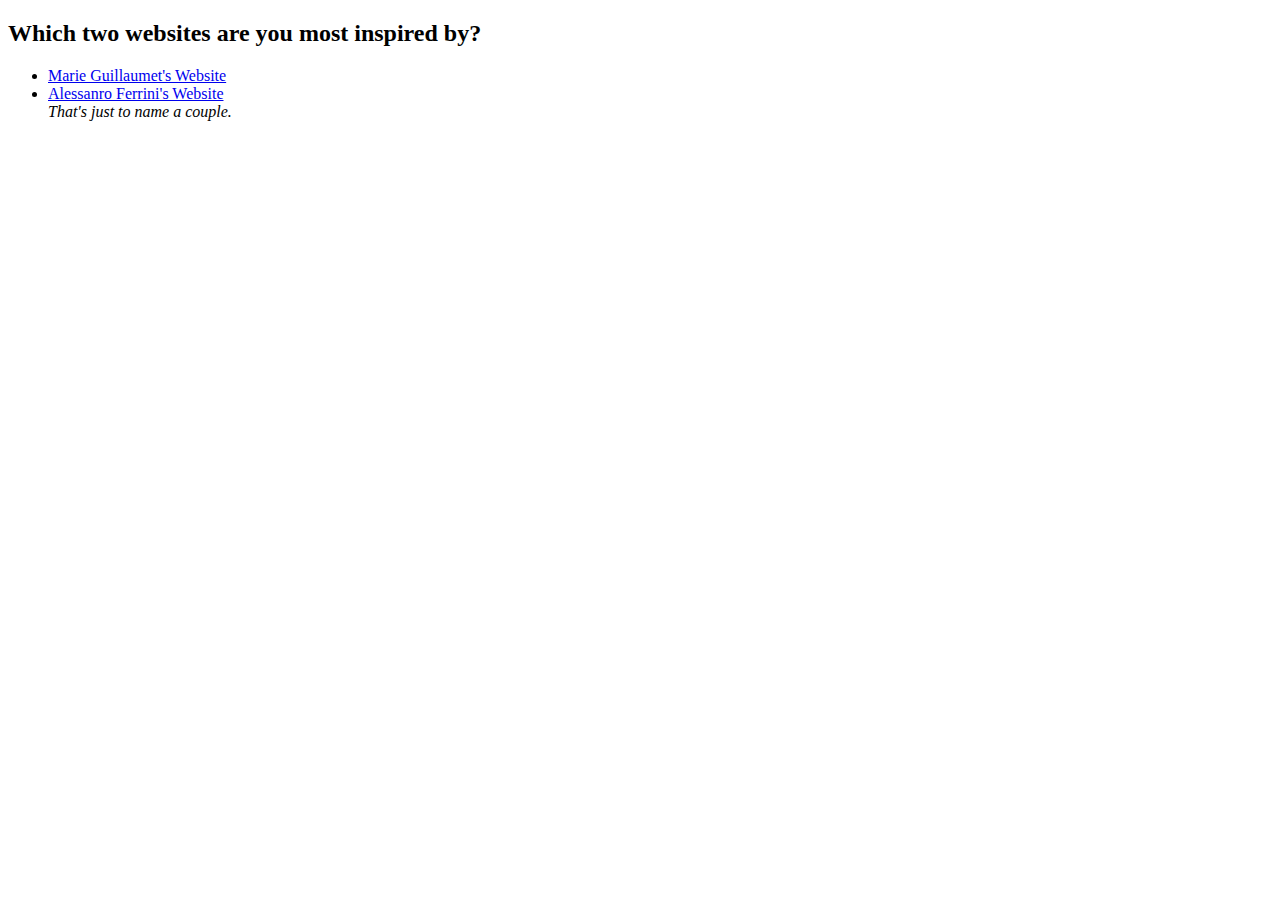
==== index.html @ 7f373a82 "Index" ====
<!DOCTYPE html>
<html>

  <head>
    <title>HeyyyAllie</title>
  </head>
  
  <body>
    <h2>Which two websites are you most inspired by?</h2>
    
    <p>
      <ul>
        <li><a href="http://marieguillaumet.com/blog/" target="_blank">Marie Guillaumet's Website</a></li>
        <li><a href="http://www.alessandroferrini.it/" target="_blank">Alessanro Ferrini's Website</a></li>
        <em>That's just to name a couple.</em>
      </ul>
    </p>
  </body>
  
</html>
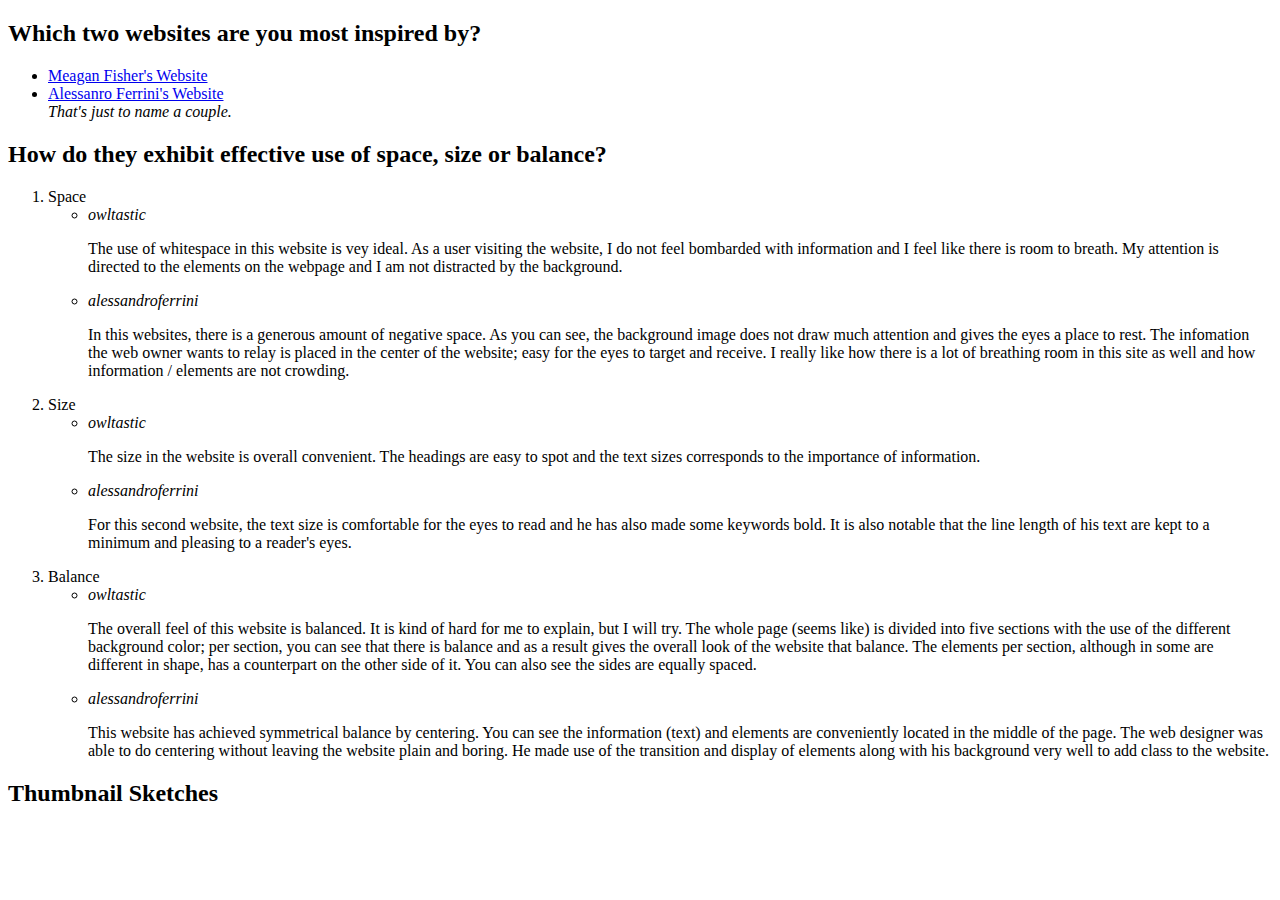
==== commit 823c0c68: "answered items" ====
--- a/index.html
+++ b/index.html
@@ -1,4 +1,4 @@
-<!DOCTYPE html>
+<!DOCTYPE html> 
 <html>
 
   <head>
@@ -10,11 +10,74 @@
     
     <p>
       <ul>
-        <li><a href="http://marieguillaumet.com/blog/" target="_blank">Marie Guillaumet's Website</a></li>
+        <li><a href="http://owltastic.com/" target="_blank">Meagan Fisher's Website</a></li>
         <li><a href="http://www.alessandroferrini.it/" target="_blank">Alessanro Ferrini's Website</a></li>
         <em>That's just to name a couple.</em>
       </ul>
     </p>
+
+    <h2>How do they exhibit effective use of space, size or balance?</h2>
+
+    <p>
+      <ol>
+        <li>
+          <span>Space</span>
+
+          <ul>
+            <li> 
+                <em>owltastic</em>  
+                <p> The use of whitespace in this website is vey ideal.  As a user visiting the website, I do not feel bombarded with information and I feel like there is room to breath.  My attention is directed to the elements on the webpage and I am not distracted by the background.</p>
+            </li>
+
+            <li>
+                <em>alessandroferrini</em>
+                <p> In this websites, there is a generous amount of negative space.  As you can see, the background image does not draw much attention and gives the eyes a place to rest.  The infomation the web owner wants to relay is placed in the center of the website; easy for the eyes to target and receive.  I really like how there is a lot of breathing room in this site as well and how information / elements are not crowding.
+                </p>
+            </li>
+          </ul>
+
+        </li>
+
+        <li>
+          <span>Size</span>
+
+          <ul>
+            <li>
+              <em>owltastic</em>
+              <p> The size in the website is overall convenient.  The headings are easy to spot and the text sizes corresponds to the importance of information. 
+              </p>
+            </li>
+
+            <li>
+              <em>alessandroferrini</em>
+              <p> For this second website, the text size is comfortable for the eyes to read and he has also made some keywords bold.  It is also notable that the line length of his text are kept to a minimum and pleasing to a reader's eyes.</p>
+            </li>
+          </ul>
+        </li>
+
+        <li>
+          <span>Balance</span>
+
+          <ul>
+            <li>
+              <em>owltastic</em>
+              <p> The overall feel of this website is balanced.  It is kind of hard for me to explain, but I will try.  The whole page (seems like) is divided into five sections with the use of the different background color; per section, you can see that there is balance and as a result gives the overall look of the website that balance.  The elements per section, although in some are different in shape, has a counterpart on the other side of it.  You can also see the sides are equally spaced.
+              </p>
+            </li> 
+
+            <li>
+              <em>alessandroferrini</em>
+              <p> This website has achieved symmetrical balance by centering.  You can see the information (text) and elements are conveniently located in the middle of the page.  The web designer was able to do centering without leaving the website plain and boring.  He made use of the transition and display of elements along with his background very well to add class to the website.  
+              </p>
+            </li>
+          </ul>
+        </li>
+      </ol>
+    </p>
+
+    <h2>Thumbnail Sketches</h2>
+
+    <p></p>
   </body>
   
 </html>
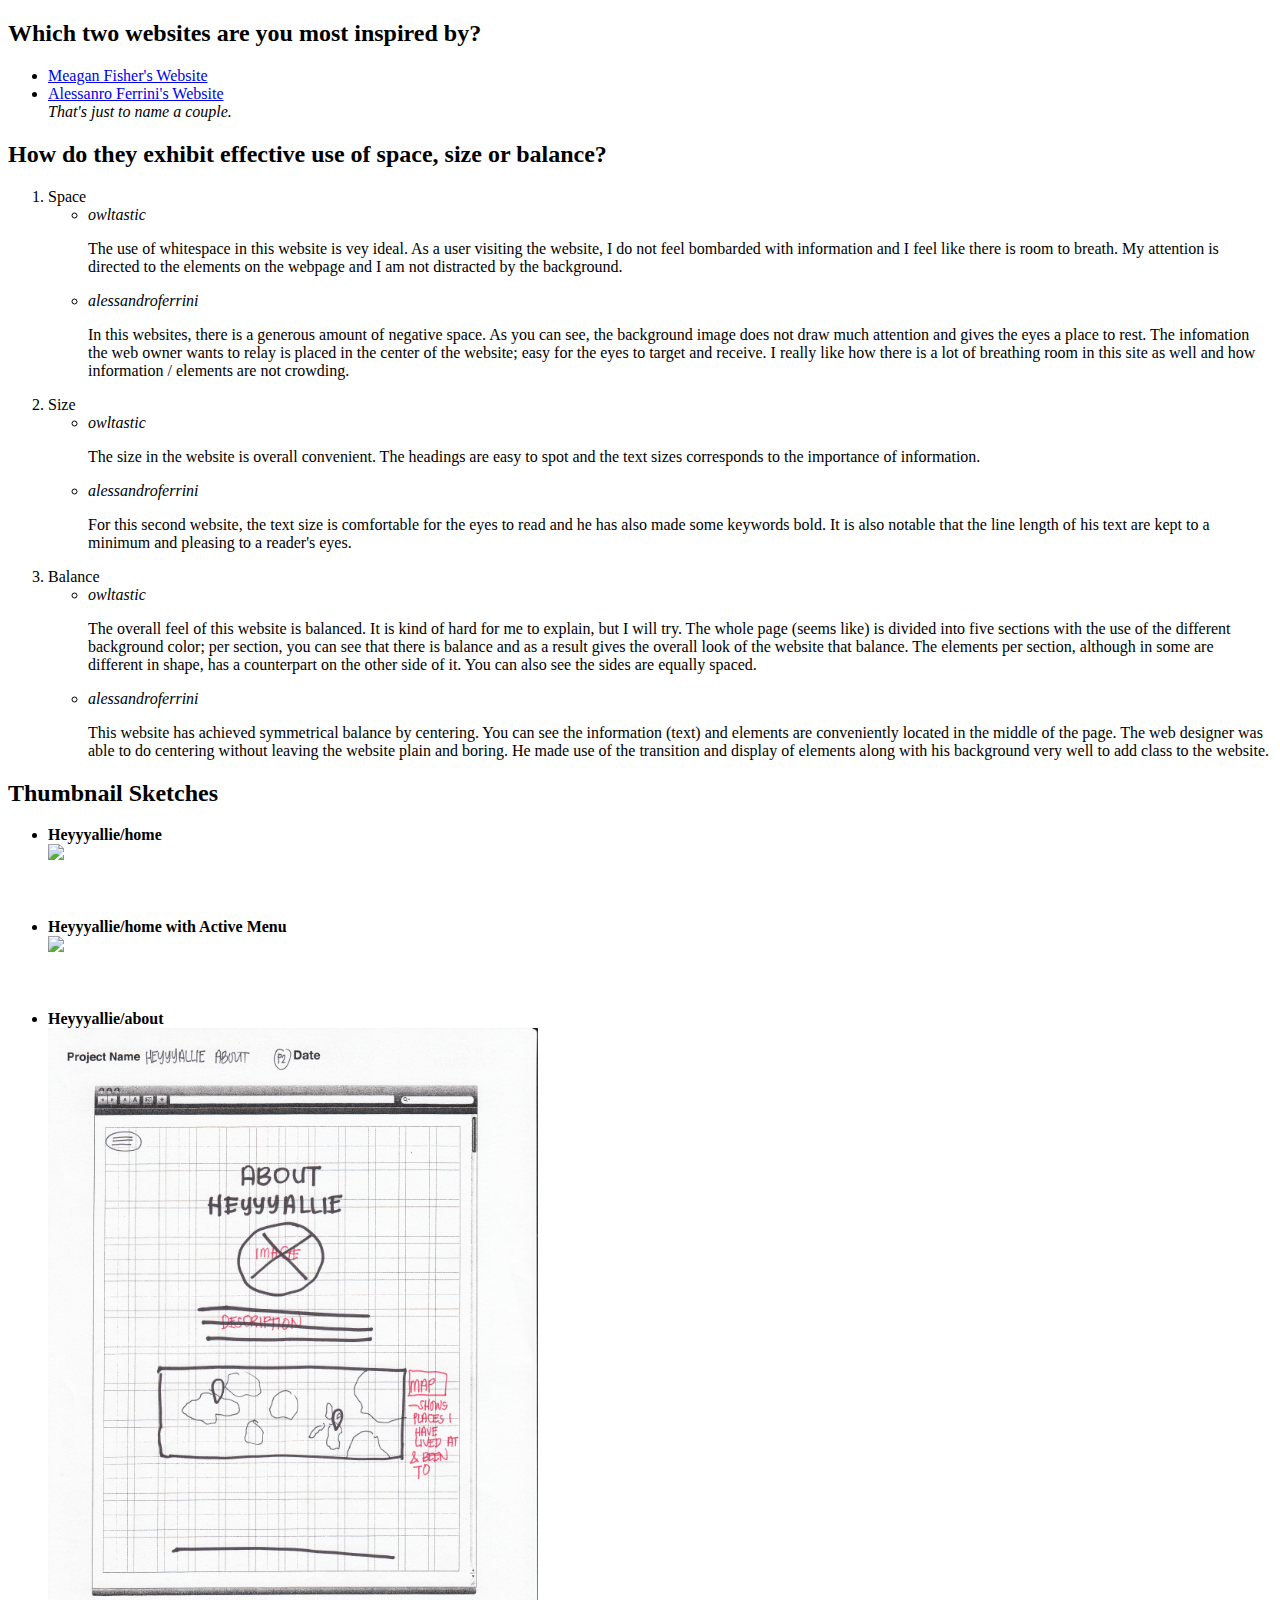
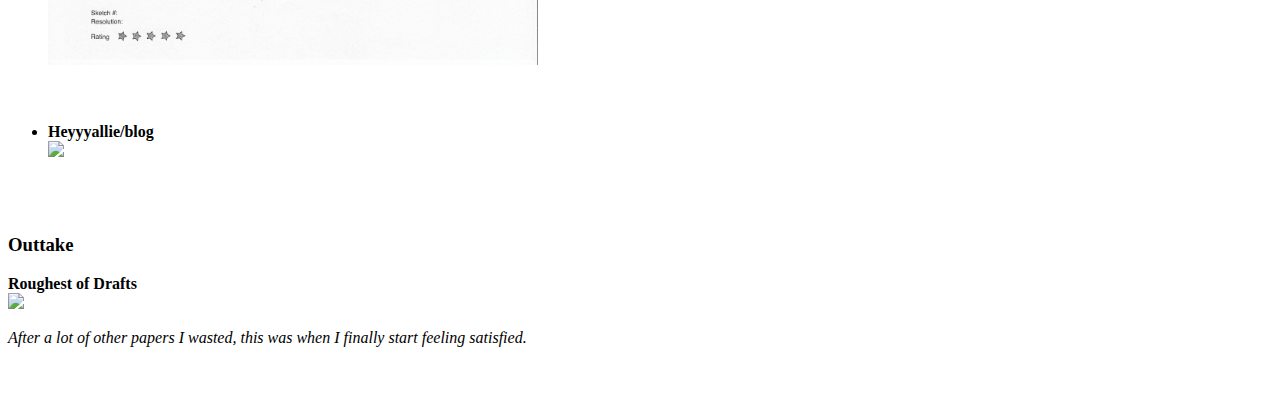
==== commit 72be096a: "thumbnail sketches added" ====
--- a/index.html
+++ b/index.html
@@ -77,7 +77,42 @@
 
     <h2>Thumbnail Sketches</h2>
 
-    <p></p>
+    <ul>
+      <li>
+        <!-- heyyyallie/home -->
+        <strong>Heyyyallie/home</strong><br/>
+        <img src="images/sketch/home.jpg" width="40%">
+        <br/><br/><br/><br/>   
+      </li>
+
+      <li>
+        <!-- heyyyallie/home-active -->
+        <strong>Heyyyallie/home with Active Menu</strong><br/>
+        <img src="images/sketch/active-menu.jpg" width="40%"> 
+        <br/><br/><br/><br/> 
+      </li>
+
+      <li>
+        <!-- heyyyallie/about -->
+        <strong>Heyyyallie/about</strong><br/>
+        <img src="images/sketch/about.jpg" width="40%">  
+        <br/><br/><br/><br/> 
+      </li>
+
+      <li>
+        <!-- heyyyallie/blog -->
+        <strong>Heyyyallie/blog</strong><br/>
+        <img src="images/sketch/blog.jpg" width="40%"> 
+        <br/><br/><br/><br/> 
+      </li>
+
+    </ul>
+
+        <h3>Outtake</h3>
+        <strong>Roughest of Drafts</strong><br/>
+        <img src="images/sketch/rough.jpg" width="30%"/><br/>
+        <p><em>After a lot of other papers I wasted, this was when I finally start feeling satisfied.</em></p>
+        <br/><br/>
   </body>
   
 </html>
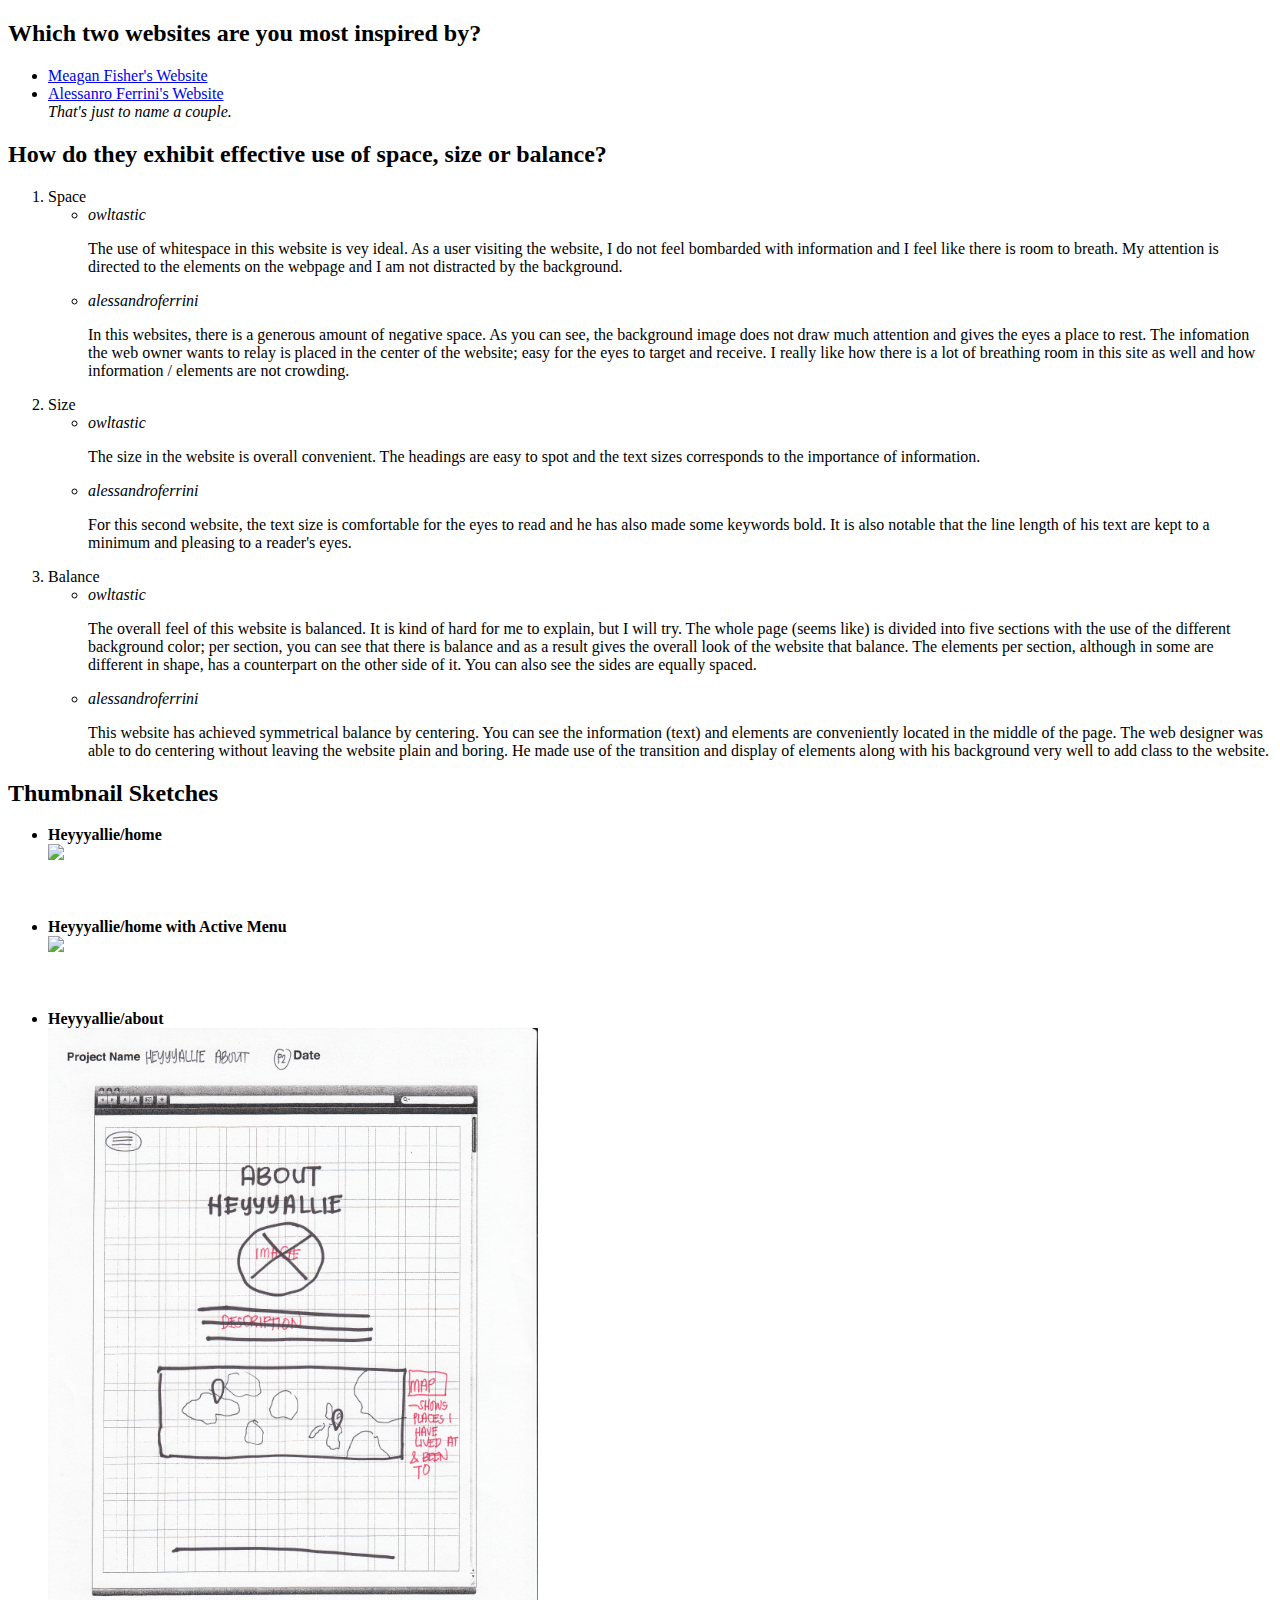
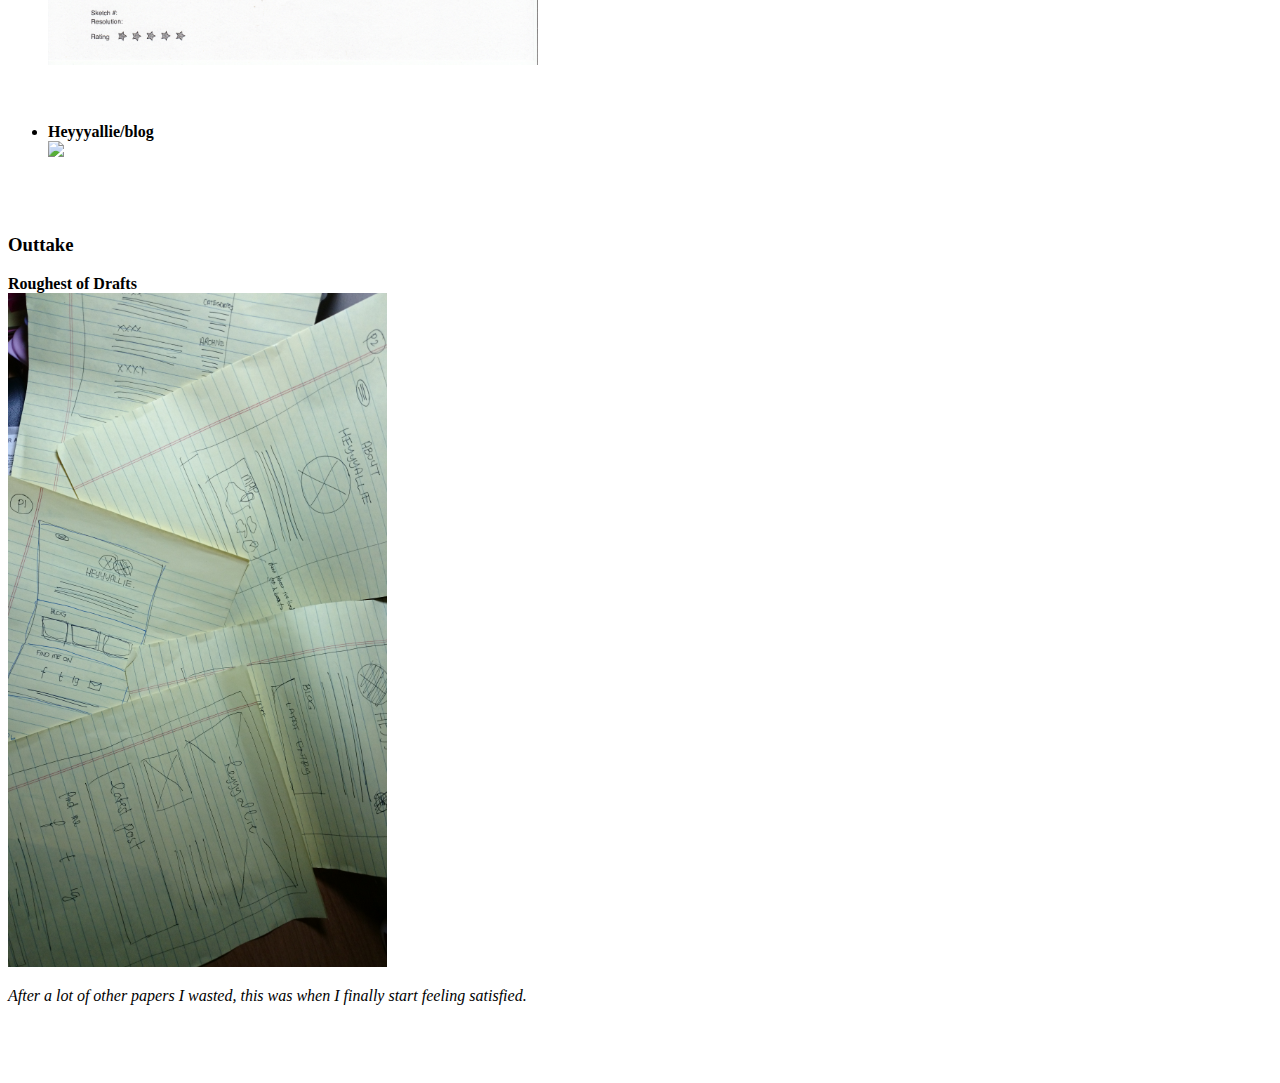
==== commit 422a8f23: "image rough draft renamed" ====
--- a/index.html
+++ b/index.html
@@ -110,9 +110,9 @@
 
         <h3>Outtake</h3>
         <strong>Roughest of Drafts</strong><br/>
-        <img src="images/sketch/rough.jpg" width="30%"/><br/>
+        <img src="images/sketch/roughdraft.jpg" width="30%"/><br/>
         <p><em>After a lot of other papers I wasted, this was when I finally start feeling satisfied.</em></p>
-        <br/><br/>
+        <br/><br/><br/>
   </body>
   
 </html>
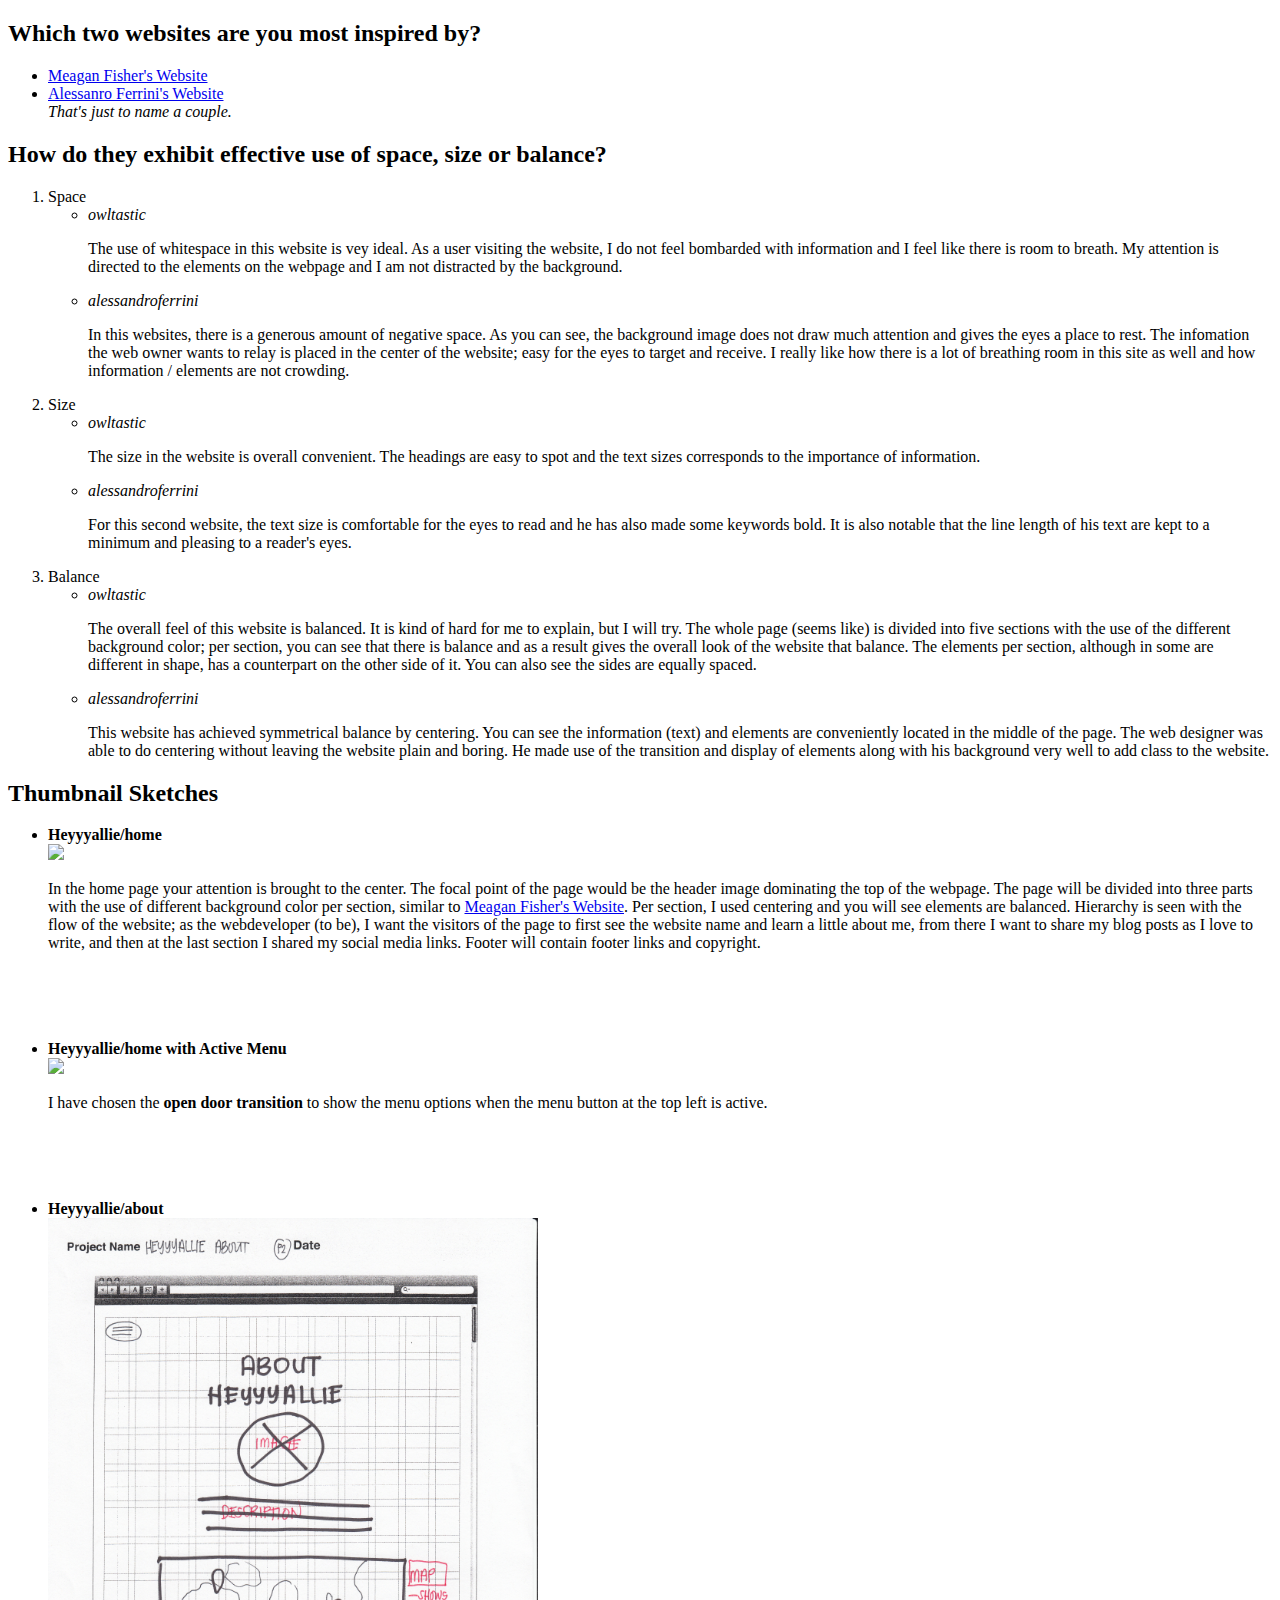
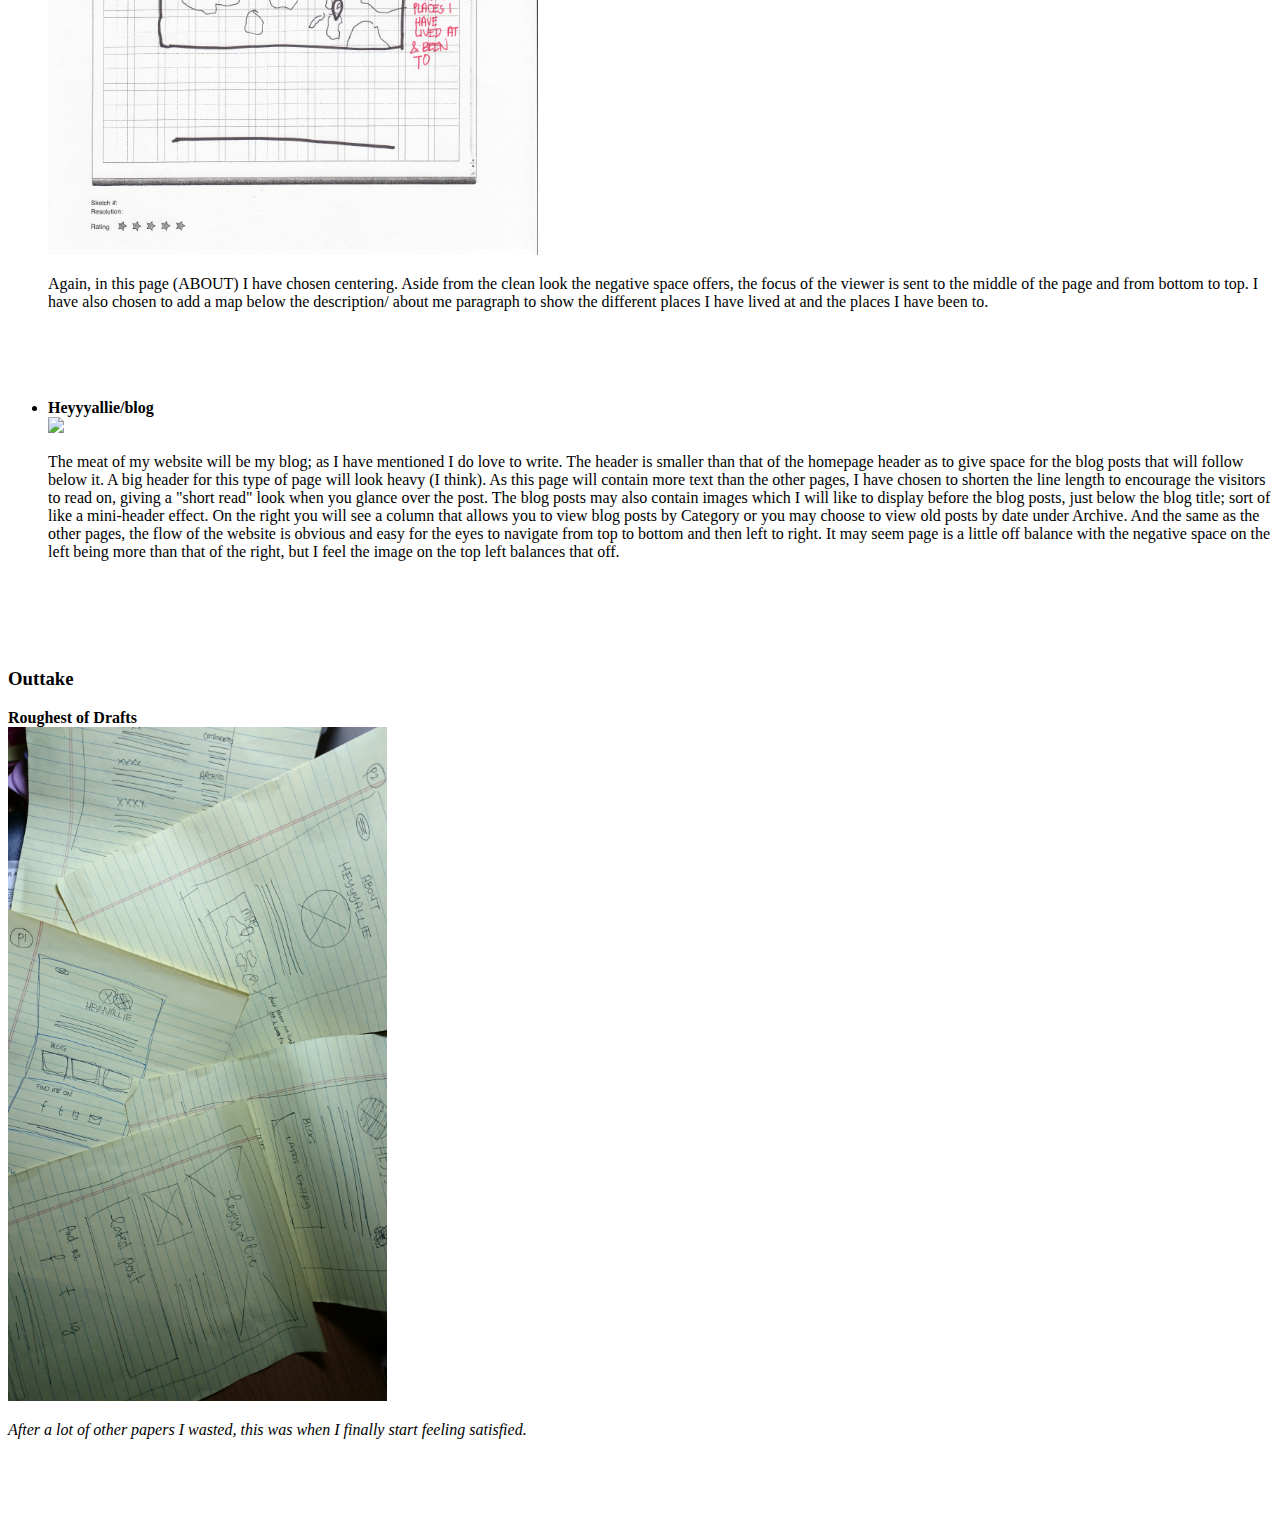
==== commit d2c40a7f: "thumbnail sketches with descriptions" ====
--- a/index.html
+++ b/index.html
@@ -82,6 +82,7 @@
         <!-- heyyyallie/home -->
         <strong>Heyyyallie/home</strong><br/>
         <img src="images/sketch/home.jpg" width="40%">
+        <p>In the home page your attention is brought to the center.  The focal point of the page would be the header image dominating the top of the webpage.  The page will be divided into three parts with the use of different background color per section, similar to <a href="http://owltastic.com/" target="_blank">Meagan Fisher's Website</a>.  Per section, I used centering and you will see elements are balanced.  Hierarchy is seen with the flow of the website; as the webdeveloper (to be), I want the visitors of the page to first see the website name and learn a little about me, from there I want to share my blog posts as I love to write, and then at the last section I shared my social media links.  Footer will contain footer links and copyright. </p>
         <br/><br/><br/><br/>   
       </li>
 
@@ -89,6 +90,7 @@
         <!-- heyyyallie/home-active -->
         <strong>Heyyyallie/home with Active Menu</strong><br/>
         <img src="images/sketch/active-menu.jpg" width="40%"> 
+        <p>I have chosen the <strong>open door transition</strong> to show the menu options when the menu button at the top left is active.</p>
         <br/><br/><br/><br/> 
       </li>
 
@@ -96,6 +98,7 @@
         <!-- heyyyallie/about -->
         <strong>Heyyyallie/about</strong><br/>
         <img src="images/sketch/about.jpg" width="40%">  
+        <p>Again, in this page (ABOUT) I have chosen centering.  Aside from the clean look the negative space offers, the focus of the viewer is sent to the middle of the page and from bottom to top.  I have also chosen to add a map below the description/ about me paragraph to show the different places I have lived at and the places I have been to.</p>
         <br/><br/><br/><br/> 
       </li>
 
@@ -103,6 +106,7 @@
         <!-- heyyyallie/blog -->
         <strong>Heyyyallie/blog</strong><br/>
         <img src="images/sketch/blog.jpg" width="40%"> 
+        <p>The meat of my website will be my blog; as I have mentioned I do love to write.  The header is smaller than that of the homepage header as to give space for the blog posts that will follow below it.  A big header for this type of page will look heavy (I think).  As this page will contain more text than the other pages, I have chosen to shorten the line length to encourage the visitors to read on, giving a "short read" look when you glance over the post.  The blog posts may also contain images which I will like to display before the blog posts, just below the blog title; sort of like a mini-header effect.  On the right you will see a column that allows you to view blog posts by Category or you may choose to view old posts by date under Archive.  And the same as the other pages, the flow of the website is obvious and easy for the eyes to navigate from top to bottom and then left to right.  It may seem page is a little off balance with the negative space on the left being more than that of the right, but I feel the image on the top left balances that off.</p>
         <br/><br/><br/><br/> 
       </li>
 
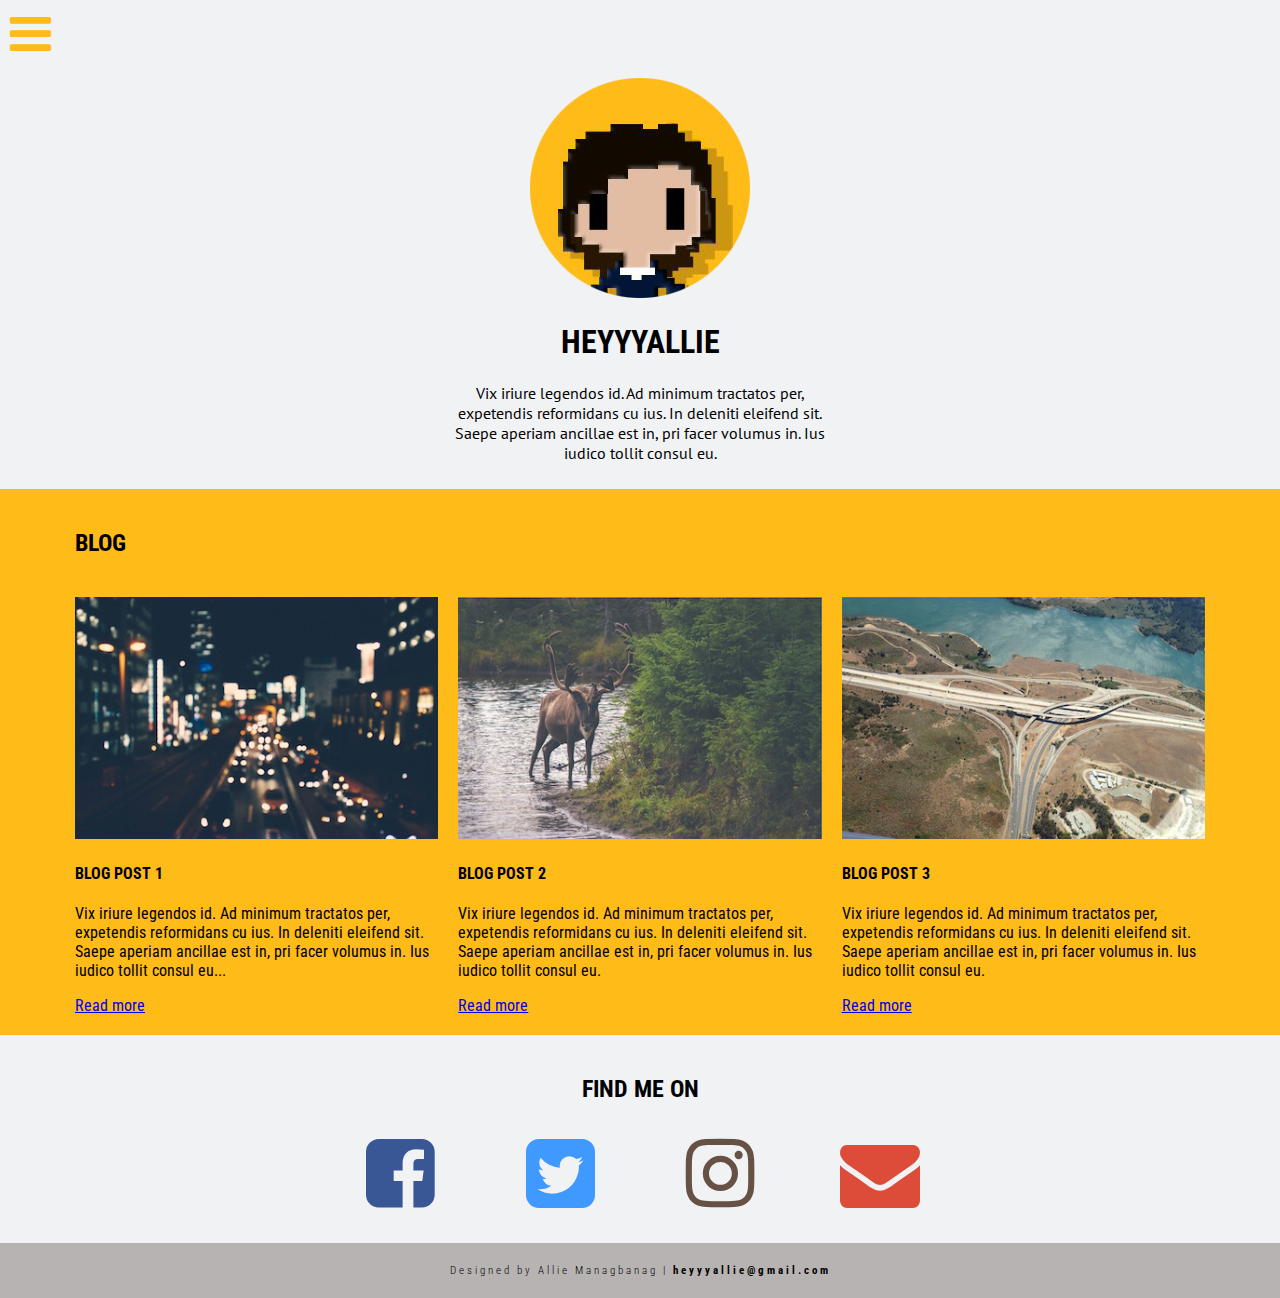
==== commit 2b5c50fa: "Unit 6" ====
--- a/index.html
+++ b/index.html
@@ -1,122 +1,94 @@
-<!DOCTYPE html> 
+<!DOCTYPE html>
 <html>
+<head>
+	<title>Unit 6</title>
+	<link href='http://fonts.googleapis.com/css?family=Roboto+Condensed:400,300,700' rel='stylesheet' type='text/css'>
+	<link href='http://fonts.googleapis.com/css?family=PT+Sans' rel='stylesheet' type='text/css'>
+	<link href="//maxcdn.bootstrapcdn.com/font-awesome/4.2.0/css/font-awesome.min.css" rel="stylesheet">
+	<link rel="stylesheet" type="text/css" href="css/style.css">
+</head>
+<body>
+	<div class="main-wrapper">
+		<div class="header-wrapper">
+			<div class="menu-wrapper">
+				<a href="#"><i class="fa fa-bars fa-3x"></i></a>
+			</div>
+			<!-- /menu-wrapper -->
 
-  <head>
-    <title>HeyyyAllie</title>
-  </head>
-  
-  <body>
-    <h2>Which two websites are you most inspired by?</h2>
-    
-    <p>
-      <ul>
-        <li><a href="http://owltastic.com/" target="_blank">Meagan Fisher's Website</a></li>
-        <li><a href="http://www.alessandroferrini.it/" target="_blank">Alessanro Ferrini's Website</a></li>
-        <em>That's just to name a couple.</em>
-      </ul>
-    </p>
+			<div class="logo">
+				<a href="#">
+					<img src="images/heyyyallie.png">
+				</a>
 
-    <h2>How do they exhibit effective use of space, size or balance?</h2>
+				<h1 class="title">Heyyyallie</h1>
+				<div class="description">
+					<p>Vix iriure legendos id. Ad minimum tractatos per, expetendis reformidans cu ius. In deleniti eleifend sit. Saepe aperiam ancillae est in, pri facer volumus in. Ius iudico tollit consul eu.</p>
+				</div>
+			</div>
 
-    <p>
-      <ol>
-        <li>
-          <span>Space</span>
+		</div>
+		<div class="blog-wrapper">
+			<div class="container">
+				<div class="title">
+					<h2>Blog</h2>
+				</div>
+				<div class="blog-posts cf">
+					<div class="post">
+						<img src="images/blogimg1.jpeg">
+						<h4 class="title">Blog Post 1</h4>
+						<div class="post-content">
+							<p>Vix iriure legendos id. Ad minimum tractatos per, expetendis reformidans cu ius. In deleniti eleifend sit. Saepe aperiam ancillae est in, pri facer volumus in. Ius iudico tollit consul eu...</p>
+							<a class="read-more" href="#">Read more</a>
+						</div>
+					</div>
 
-          <ul>
-            <li> 
-                <em>owltastic</em>  
-                <p> The use of whitespace in this website is vey ideal.  As a user visiting the website, I do not feel bombarded with information and I feel like there is room to breath.  My attention is directed to the elements on the webpage and I am not distracted by the background.</p>
-            </li>
+					<div class="post">
+						<img src="images/blogimg2.jpeg">
+						<h4 class="title">Blog Post 2</h4>
+						<div class="post-content">
+							<p>Vix iriure legendos id. Ad minimum tractatos per, expetendis reformidans cu ius. In deleniti eleifend sit. Saepe aperiam ancillae est in, pri facer volumus in. Ius iudico tollit consul eu.</p>
+							<a class="read-more" href="#">Read more</a>
+						</div>
+					</div>
 
-            <li>
-                <em>alessandroferrini</em>
-                <p> In this websites, there is a generous amount of negative space.  As you can see, the background image does not draw much attention and gives the eyes a place to rest.  The infomation the web owner wants to relay is placed in the center of the website; easy for the eyes to target and receive.  I really like how there is a lot of breathing room in this site as well and how information / elements are not crowding.
-                </p>
-            </li>
-          </ul>
-
-        </li>
-
-        <li>
-          <span>Size</span>
-
-          <ul>
-            <li>
-              <em>owltastic</em>
-              <p> The size in the website is overall convenient.  The headings are easy to spot and the text sizes corresponds to the importance of information. 
-              </p>
-            </li>
-
-            <li>
-              <em>alessandroferrini</em>
-              <p> For this second website, the text size is comfortable for the eyes to read and he has also made some keywords bold.  It is also notable that the line length of his text are kept to a minimum and pleasing to a reader's eyes.</p>
-            </li>
-          </ul>
-        </li>
-
-        <li>
-          <span>Balance</span>
-
-          <ul>
-            <li>
-              <em>owltastic</em>
-              <p> The overall feel of this website is balanced.  It is kind of hard for me to explain, but I will try.  The whole page (seems like) is divided into five sections with the use of the different background color; per section, you can see that there is balance and as a result gives the overall look of the website that balance.  The elements per section, although in some are different in shape, has a counterpart on the other side of it.  You can also see the sides are equally spaced.
-              </p>
-            </li> 
-
-            <li>
-              <em>alessandroferrini</em>
-              <p> This website has achieved symmetrical balance by centering.  You can see the information (text) and elements are conveniently located in the middle of the page.  The web designer was able to do centering without leaving the website plain and boring.  He made use of the transition and display of elements along with his background very well to add class to the website.  
-              </p>
-            </li>
-          </ul>
-        </li>
-      </ol>
-    </p>
-
-    <h2>Thumbnail Sketches</h2>
-
-    <ul>
-      <li>
-        <!-- heyyyallie/home -->
-        <strong>Heyyyallie/home</strong><br/>
-        <img src="images/sketch/home.jpg" width="40%">
-        <p>In the home page your attention is brought to the center.  The focal point of the page would be the header image dominating the top of the webpage.  The page will be divided into three parts with the use of different background color per section, similar to <a href="http://owltastic.com/" target="_blank">Meagan Fisher's Website</a>.  Per section, I used centering and you will see elements are balanced.  Hierarchy is seen with the flow of the website; as the webdeveloper (to be), I want the visitors of the page to first see the website name and learn a little about me, from there I want to share my blog posts as I love to write, and then at the last section I shared my social media links.  Footer will contain footer links and copyright. </p>
-        <br/><br/><br/><br/>   
-      </li>
-
-      <li>
-        <!-- heyyyallie/home-active -->
-        <strong>Heyyyallie/home with Active Menu</strong><br/>
-        <img src="images/sketch/active-menu.jpg" width="40%"> 
-        <p>I have chosen the <strong>open door transition</strong> to show the menu options when the menu button at the top left is active.</p>
-        <br/><br/><br/><br/> 
-      </li>
-
-      <li>
-        <!-- heyyyallie/about -->
-        <strong>Heyyyallie/about</strong><br/>
-        <img src="images/sketch/about.jpg" width="40%">  
-        <p>Again, in this page (ABOUT) I have chosen centering.  Aside from the clean look the negative space offers, the focus of the viewer is sent to the middle of the page and from bottom to top.  I have also chosen to add a map below the description/ about me paragraph to show the different places I have lived at and the places I have been to.</p>
-        <br/><br/><br/><br/> 
-      </li>
-
-      <li>
-        <!-- heyyyallie/blog -->
-        <strong>Heyyyallie/blog</strong><br/>
-        <img src="images/sketch/blog.jpg" width="40%"> 
-        <p>The meat of my website will be my blog; as I have mentioned I do love to write.  The header is smaller than that of the homepage header as to give space for the blog posts that will follow below it.  A big header for this type of page will look heavy (I think).  As this page will contain more text than the other pages, I have chosen to shorten the line length to encourage the visitors to read on, giving a "short read" look when you glance over the post.  The blog posts may also contain images which I will like to display before the blog posts, just below the blog title; sort of like a mini-header effect.  On the right you will see a column that allows you to view blog posts by Category or you may choose to view old posts by date under Archive.  And the same as the other pages, the flow of the website is obvious and easy for the eyes to navigate from top to bottom and then left to right.  It may seem page is a little off balance with the negative space on the left being more than that of the right, but I feel the image on the top left balances that off.</p>
-        <br/><br/><br/><br/> 
-      </li>
-
-    </ul>
-
-        <h3>Outtake</h3>
-        <strong>Roughest of Drafts</strong><br/>
-        <img src="images/sketch/roughdraft.jpg" width="30%"/><br/>
-        <p><em>After a lot of other papers I wasted, this was when I finally start feeling satisfied.</em></p>
-        <br/><br/><br/>
-  </body>
-  
-</html>
+					<div class="post">
+						<img src="images/blogimg3.jpg">
+						<h4 class="title">Blog Post 3</h4>
+						<div class="post-content">
+							<p>Vix iriure legendos id. Ad minimum tractatos per, expetendis reformidans cu ius. In deleniti eleifend sit. Saepe aperiam ancillae est in, pri facer volumus in. Ius iudico tollit consul eu.</p>
+							<a class="read-more" href="#">Read more</a>
+						</div>
+					</div>
+				</div>
+			</div> 
+		</div>
+		<div class="social-media-wrapper">
+			<div class="container">
+				<div class="title">
+					<h2>Find me on</h2>
+				</div>
+				<div class="social-media cf">
+					<div class="item">
+						<a class="link facebook" href="#"><i class="fa fa-facebook-square fa-5x"></i></a>
+					</div>
+					<div class="item">
+						<a class="link twitter" href="#"><i class="fa fa-twitter-square fa-5x"></i></a>
+					</div>
+					<div class="item">
+						<a class="link instagram" href="#"><i class="fa fa-instagram fa-5x"></i></a>
+					</div>
+					<div class="item">
+						<a class="link gmail" href="#"><i class="fa fa-envelope fa-5x"></i></a>
+					</div>
+				</div>
+			</div>
+		</div>
+		<!-- /social-media-wrapper -->
+		<div class="footer-wrapper">
+			<div class="container">
+				<p>Designed by Allie Managbanag | <a href="mailto:heyyyallie@gmail.com">heyyyallie@gmail.com</a></p>
+			</div>
+		</div>
+	</div>
+</body>
+</html>--- a/css/style.css
+++ b/css/style.css
@@ -0,0 +1,155 @@
+/*=================
+ * GENERAL STYLES
+ =================*/
+
+.cf:before,
+.cf:after {
+    content: " "; /* 1 */
+    display: table; /* 2 */
+}
+
+.cf:after {
+    clear: both;
+}
+
+.cf {
+    *zoom: 1;
+}
+
+html {
+  box-sizing: border-box;
+}
+
+*, *:before, *:after {
+  box-sizing: inherit;
+}
+
+
+body {
+	font-family: 'Roboto Condensed', sans-serif;
+	margin: 0;
+	padding: 0;
+}
+
+.container {
+	max-width: 1170px;
+	margin: 0 auto;
+	padding: 10px;
+}
+
+.title {
+	text-transform: uppercase;		
+}
+
+.container > .title {
+	padding: 10px;
+}
+
+/*=================
+ * HEADER
+ =================*/
+.header-wrapper {
+	background: #F0F2F4;
+}
+
+.menu-wrapper {
+	padding: 10px;
+}
+
+.menu-wrapper a {
+	color: #FFBB18;
+}
+
+ .logo {
+ 	text-align: center;
+ 	padding: 10px;
+ }
+
+.description {
+	margin: 0 auto;
+	max-width: 400px;
+}
+
+ .description p {
+ 	font-family: 'PT Sans', sans-serif;
+ }
+
+
+
+/*=================
+ * BLOG
+ =================*/
+ .blog-wrapper {
+ 	background: #FFBB18;
+ }
+
+ .post {
+ 	float: left;
+ 	width: 33.333%;
+ 	padding: 10px;
+ }
+
+ .post img {
+ 	max-width: 100%;
+ }
+
+
+
+
+/*=================
+ * SOCIAL MEDIA
+ =================*/
+.social-media-wrapper { background: #F0F2F4 }
+.social-media-wrapper .title { text-align: center; }
+
+.social-media {
+	max-width: 640px;
+	margin: 0 auto;
+	padding: 0 0 20px;
+}
+
+.social-media .item { 
+	float: left; 
+	width: 25%;
+	text-align: center;
+}
+
+.facebook {
+	color: #3A5795;
+}
+
+.twitter {
+	color: #4099FF;
+}
+
+.instagram {
+	color: #675144;
+}
+
+.gmail {
+	color: #dd4b39;
+}
+
+
+/*=================
+ * FOOTER
+ =================*/
+.footer-wrapper {
+	background: #B8B3B3;
+	text-align: center;
+}
+
+.footer-wrapper p {
+	font-weight: 300;
+	font-size: 11px;
+	letter-spacing: 3px;
+}
+
+.footer-wrapper a {
+	text-decoration: none;
+	font-weight: 700;
+	color: #000;
+}
+
+
+
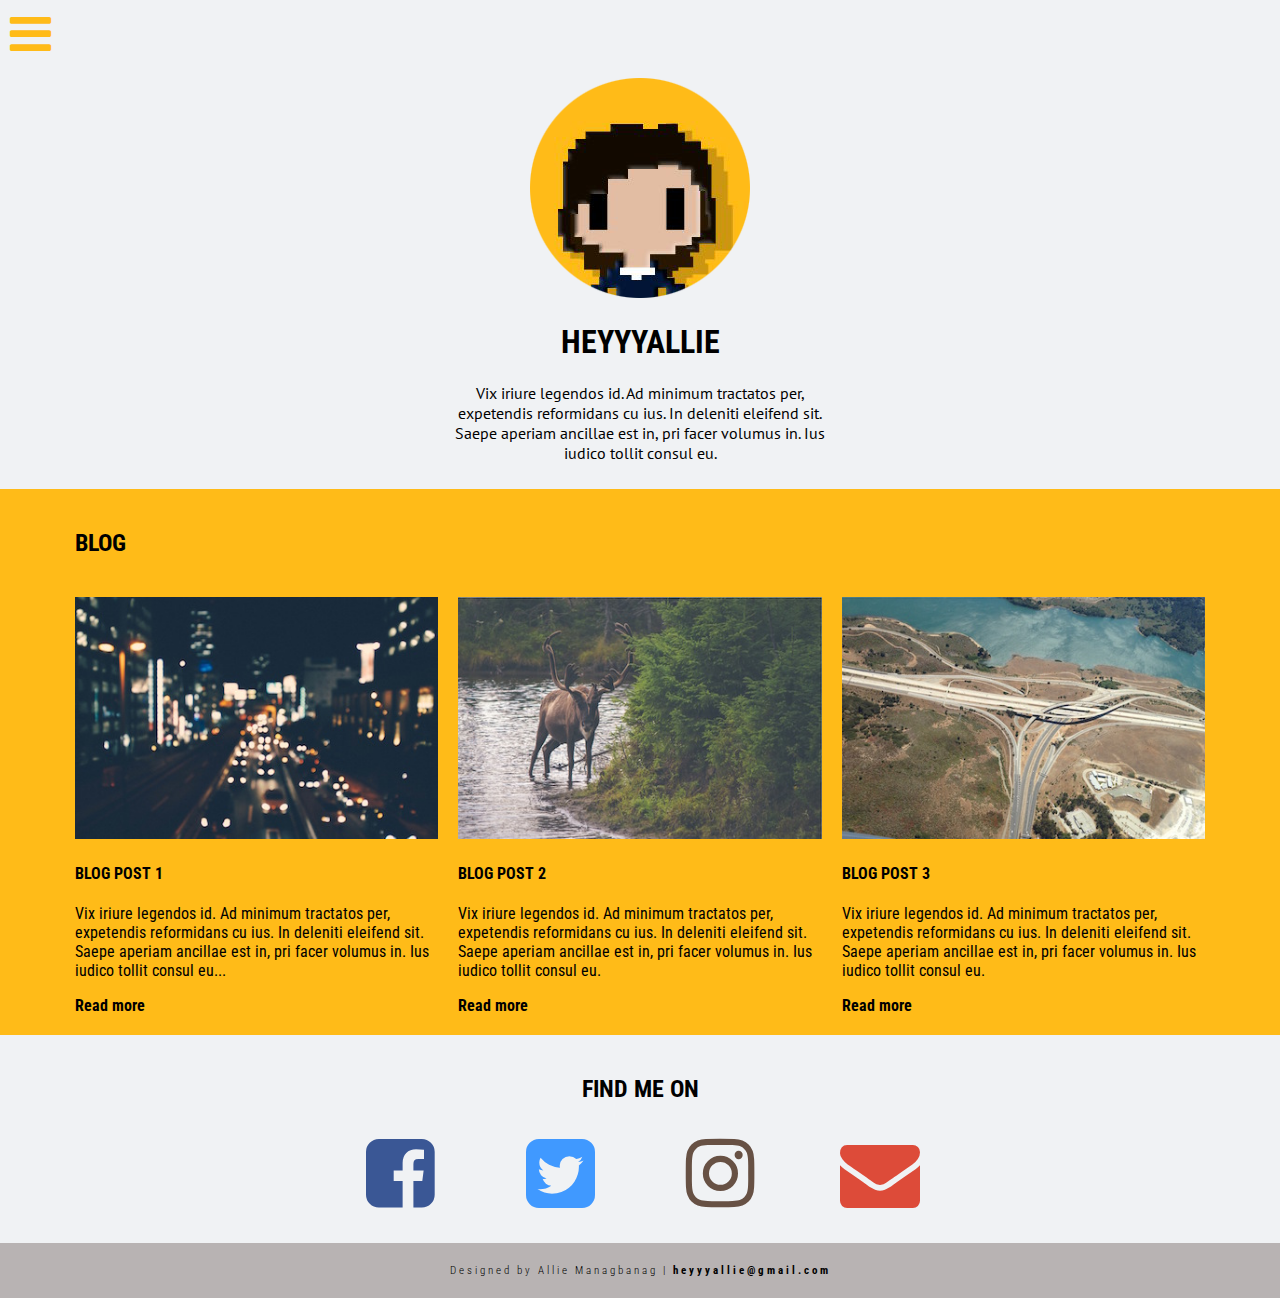
==== commit 5506db6b: "meta viewport for responsive website added" ====
--- a/index.html
+++ b/index.html
@@ -4,6 +4,7 @@
 	<title>Unit 6</title>
 	<link href='http://fonts.googleapis.com/css?family=Roboto+Condensed:400,300,700' rel='stylesheet' type='text/css'>
 	<link href='http://fonts.googleapis.com/css?family=PT+Sans' rel='stylesheet' type='text/css'>
+	<meta name="viewport" content="width=device-width, initial-scale=1">
 	<link href="//maxcdn.bootstrapcdn.com/font-awesome/4.2.0/css/font-awesome.min.css" rel="stylesheet">
 	<link rel="stylesheet" type="text/css" href="css/style.css">
 </head>
--- a/css/style.css
+++ b/css/style.css
@@ -93,7 +93,11 @@
  	max-width: 100%;
  }
 
-
+a.read-more {
+	color: #000;
+	text-decoration: none;
+	font-weight: 700;
+}
 
 
 /*=================
